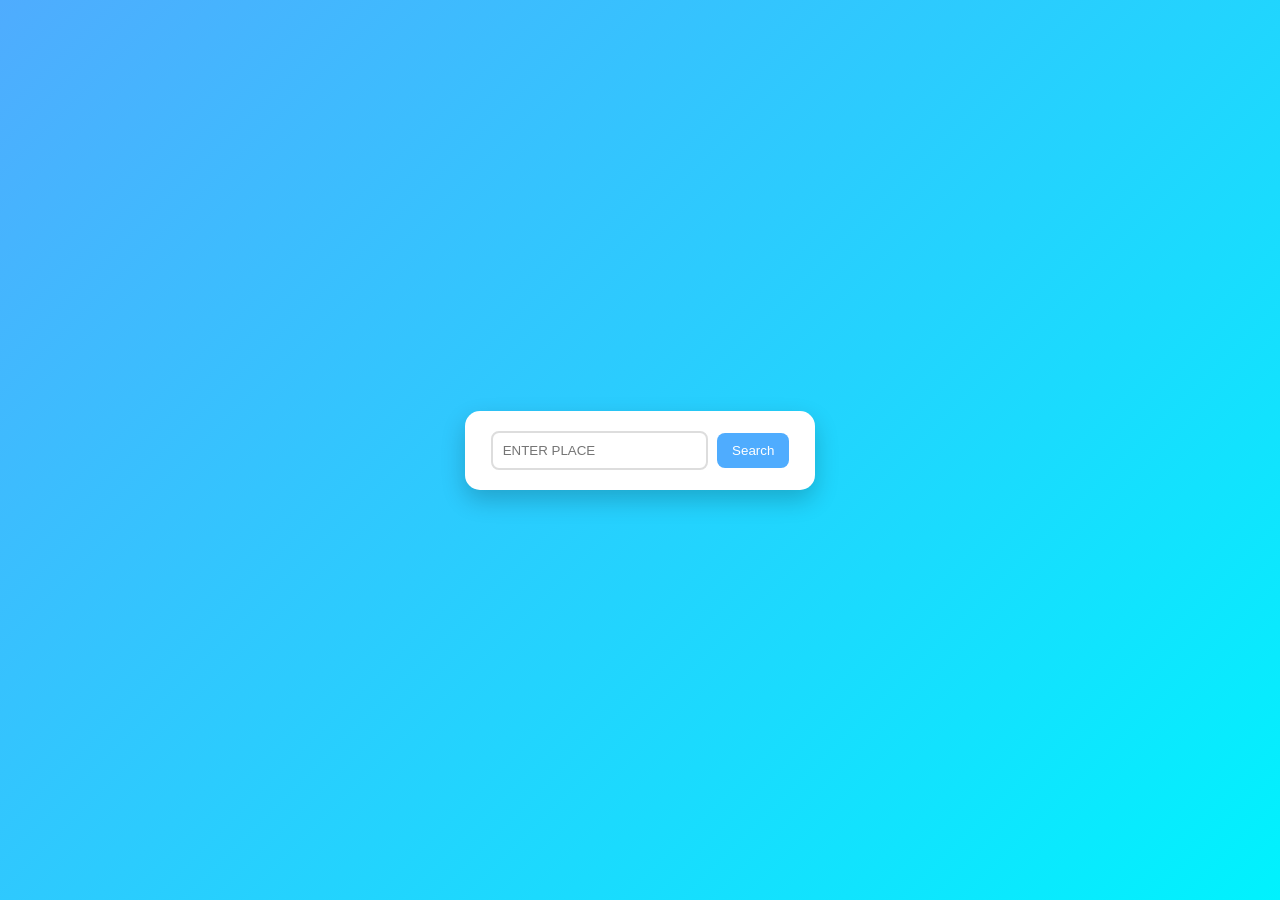
==== WeatherApp/index.html @ 766bd459 "Intial commit" ====
<!doctype html>
<html lang="en">
  <head>
    <meta charset="UTF-8" />
    <meta name="viewport" content="width=device-width, initial-scale=1.0" />
    <title>Weather App</title>
    <link rel="stylesheet" href="/WeatherApp/style.css">
  </head>
  <body>
    <div class="container">
      <input type="text" placeholder="ENTER PLACE" id="cityInput" />
      <button id="searchBtn">Search</button>
    </div>

    <div class="weatherCard">
      <h2 id="cityName"></h2>

      <p id="temp"></p>
      <p id="desc"></p>
      <p id="humidity"></p>
      <p id="wind"></p>
    </div>
  </body>
</html>
---- WeatherApp/style.css ----
* {
  margin: 0;
  padding: 0;
  box-sizing: border-box;
  font-family: Arial, sans-serif;
}

body {
  height: 100vh;
  display: flex;
  justify-content: center;
  align-items: center;
  background: linear-gradient(135deg, #4facfe, #00f2fe);
}

/* Main container */
.container {
  width: 350px;
  background: #fff;
  padding: 20px;
  border-radius: 15px;
  box-shadow: 0 10px 25px rgba(0,0,0,0.2);
  text-align: center;
}

/* Input */
#cityInput {
  width: 70%;
  padding: 10px;
  border: 2px solid #ddd;
  border-radius: 8px;
  outline: none;
}

/* Button */
#searchBtn {
  padding: 10px 15px;
  margin-left: 5px;
  border: none;
  background: #4facfe;
  color: white;
  border-radius: 8px;
  cursor: pointer;
}

#searchBtn:hover {
  background: #1691f6;
}

/* Weather Card */
.weather-card {
  margin-top: 20px;
  padding: 15px;
  border-radius: 12px;
  background: #f7f7f7;
}

/* Text styles */
.weather-card h2 {
  margin-bottom: 10px;
}

.weather-card p {
  margin: 6px 0;
  font-size: 16px;
  color: #333;
}

/* Error message */
#error {
  margin-top: 10px;
  color: red;
  font-size: 14px;
}

/* Loader */
#loading {
  margin-top: 10px;
  color: #333;
}
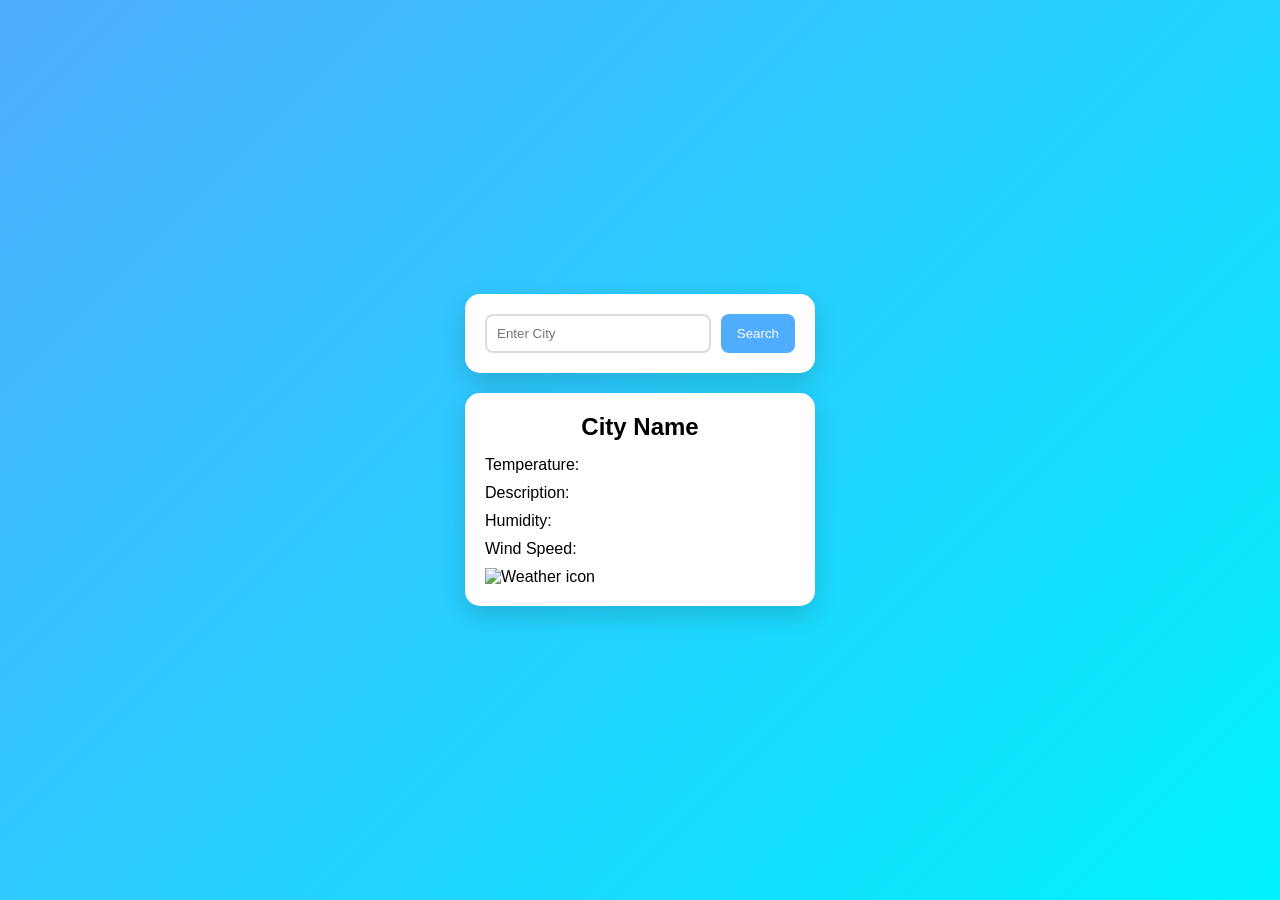
==== commit 90fe019c: "updated weather app" ====
--- a/WeatherApp/index.html
+++ b/WeatherApp/index.html
@@ -1,24 +1,36 @@
-<!doctype html>
+<!DOCTYPE html>
 <html lang="en">
-  <head>
-    <meta charset="UTF-8" />
-    <meta name="viewport" content="width=device-width, initial-scale=1.0" />
-    <title>Weather App</title>
-    <link rel="stylesheet" href="/WeatherApp/style.css">
-  </head>
-  <body>
+<head>
+  <meta charset="UTF-8">
+  <meta name="viewport" content="width=device-width, initial-scale=1.0">
+  <title>Weather App</title>
+  <link rel="stylesheet" href="/WeatherApp/style.css">
+</head>
+<body>
+
+  <div class="app">
+
     <div class="container">
-      <input type="text" placeholder="ENTER PLACE" id="cityInput" />
+      <input
+        type="text"
+        placeholder="Enter City"
+        id="cityInput"
+      />
       <button id="searchBtn">Search</button>
     </div>
 
     <div class="weatherCard">
-      <h2 id="cityName"></h2>
+      <h2 id="cityName">City Name</h2>
 
-      <p id="temp"></p>
-      <p id="desc"></p>
-      <p id="humidity"></p>
-      <p id="wind"></p>
+      <p id="temp">Temperature:</p>
+      <p id="desc">Description:</p>
+      <p id="humidity">Humidity:</p>
+      <p id="wind">Wind Speed:</p>
+      <img id="icon" alt="Weather icon">
     </div>
-  </body>
-</html>
+
+  </div>
+
+  <script src="/WeatherApp/script.js"></script>
+</body>
+</html>
--- a/WeatherApp/style.css
+++ b/WeatherApp/style.css
@@ -6,75 +6,67 @@
 }
 
 body {
-  height: 100vh;
+  min-height: 100vh;
   display: flex;
   justify-content: center;
   align-items: center;
   background: linear-gradient(135deg, #4facfe, #00f2fe);
 }
 
-/* Main container */
+.app {
+  display: flex;
+  flex-direction: column;
+  gap: 20px;
+  width: 350px;
+}
+
 .container {
-  width: 350px;
-  background: #fff;
+  background: white;
   padding: 20px;
   border-radius: 15px;
-  box-shadow: 0 10px 25px rgba(0,0,0,0.2);
-  text-align: center;
+  box-shadow: 0 10px 25px rgba(0,0,0,0.15);
+  display: flex;
+  gap: 10px;
 }
 
-/* Input */
 #cityInput {
-  width: 70%;
+  flex: 1;
   padding: 10px;
   border: 2px solid #ddd;
   border-radius: 8px;
   outline: none;
 }
 
-/* Button */
+#cityInput:focus {
+  border-color: #4facfe;
+}
+
 #searchBtn {
-  padding: 10px 15px;
-  margin-left: 5px;
+  padding: 10px 16px;
   border: none;
+  border-radius: 8px;
   background: #4facfe;
   color: white;
-  border-radius: 8px;
   cursor: pointer;
 }
 
 #searchBtn:hover {
-  background: #1691f6;
+  background: #2d95f8;
 }
 
-/* Weather Card */
-.weather-card {
-  margin-top: 20px;
-  padding: 15px;
-  border-radius: 12px;
-  background: #f7f7f7;
+.weatherCard {
+  background: white;
+  padding: 20px;
+  border-radius: 15px;
+  box-shadow: 0 10px 25px rgba(0,0,0,0.15);
 }
 
-/* Text styles */
-.weather-card h2 {
-  margin-bottom: 10px;
+.weatherCard h2 {
+  margin-bottom: 15px;
+  text-align: center;
 }
 
-.weather-card p {
-  margin: 6px 0;
+.weatherCard p {
+  margin: 10px 0;
   font-size: 16px;
-  color: #333;
-}
-
-/* Error message */
-#error {
-  margin-top: 10px;
-  color: red;
-  font-size: 14px;
-}
-
-/* Loader */
-#loading {
-  margin-top: 10px;
-  color: #333;
 }
